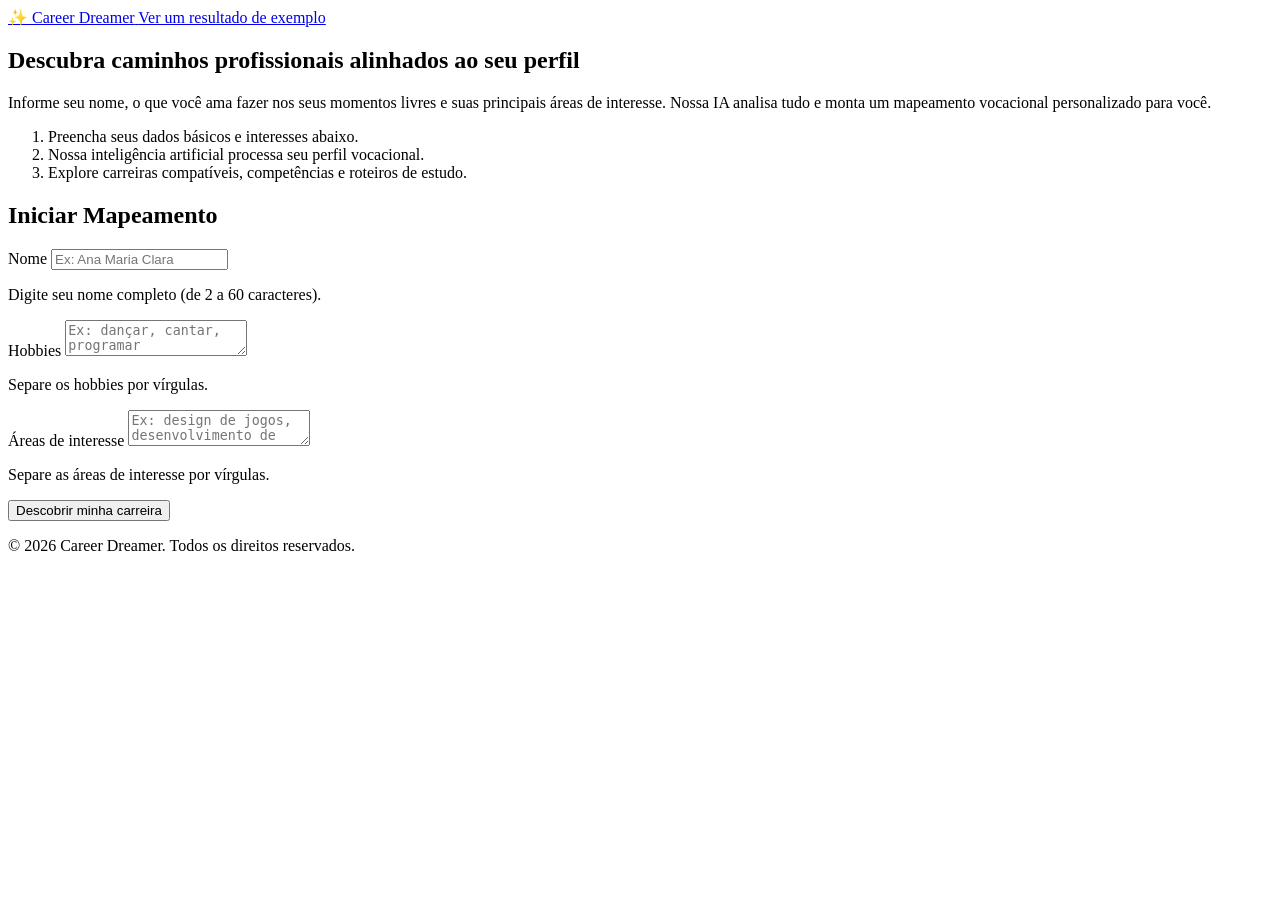
==== index.html @ ed5851cf "Add files via upload" ====
<!DOCTYPE html>
<html lang="pt-BR">
<head>
  <meta charset="UTF-8">
  <meta name="viewport" content="width=device-width, initial-scale=1.0">
  <title>Career Dreamer — Mapeamento Vocacional</title>
  <link rel="stylesheet" href="css/style.css">
</head>
<body>
  <header class="topo">
    <div class="container topo__conteudo">
      <a href="index.html" class="marca">
        <span class="marca__simbolo">✨</span>
        <span>Career Dreamer</span>
      </a>
      <a href="resultado.html?exemplo" class="botao botao--secundario">Ver um resultado de exemplo</a>
    </div>
  </header>

  <main>
    <div class="container pagina-inicial">
      <section class="apresentacao">
        <h1>Descubra caminhos profissionais alinhados ao seu perfil</h1>
        <p class="apresentacao__texto">
          Informe seu nome, o que você ama fazer nos seus momentos livres e suas principais áreas de interesse. Nossa IA analisa tudo e monta um mapeamento vocacional personalizado para você.
        </p>
        <ol class="passos">
          <li>Preencha seus dados básicos e interesses abaixo.</li>
          <li>Nossa inteligência artificial processa seu perfil vocacional.</li>
          <li>Explore carreiras compatíveis, competências e roteiros de estudo.</li>
        </ol>
      </section>

      <section class="cartao">
        <h2 class="subtitulo-cartao">Iniciar Mapeamento</h2>
        <form id="form-perfil" class="formulario" novalidate>
          <div class="campo">
            <label for="nome">Nome</label>
            <input type="text" id="nome" name="nome" placeholder="Ex: Ana Maria Clara" required minlength="2" maxlength="60">
            <p class="dica">Digite seu nome completo (de 2 a 60 caracteres).</p>
          </div>

          <div class="campo">
            <label for="hobbies">Hobbies</label>
            <textarea id="hobbies" name="hobbies" placeholder="Ex: dançar, cantar, programar" required></textarea>
            <p class="dica">Separe os hobbies por vírgulas.</p>
          </div>

          <div class="campo">
            <label for="interesses">Áreas de interesse</label>
            <textarea id="interesses" name="interesses" placeholder="Ex: design de jogos, desenvolvimento de pessoas" required></textarea>
            <p class="dica">Separe as áreas de interesse por vírgulas.</p>
          </div>

          <button type="submit" id="botao-enviar" class="botao">Descobrir minha carreira</button>
        </form>
      </section>
    </div>
  </main>

  <footer class="rodape">
    <div class="container">
      <p>&copy; 2026 Career Dreamer. Todos os direitos reservados.</p>
    </div>
  </footer>

  <dialog id="modal-tarde" class="modal">
    <h3>Tente mais tarde</h3>
    <p>O serviço de inteligência artificial ainda não está disponível ou a URL da API não foi configurada. Por favor, tente novamente mais tarde ou explore o resultado de exemplo.</p>
    <div class="modal__acoes">
      <button type="button" id="fechar-modal" class="botao">Entendi</button>
    </div>
  </dialog>

  <!-- Scripts apontando corretamente para a pasta Javascript -->
  <script src="Javascript/config.js"></script>
  <script src="Javascript/app.js"></script>
</body>
</html>
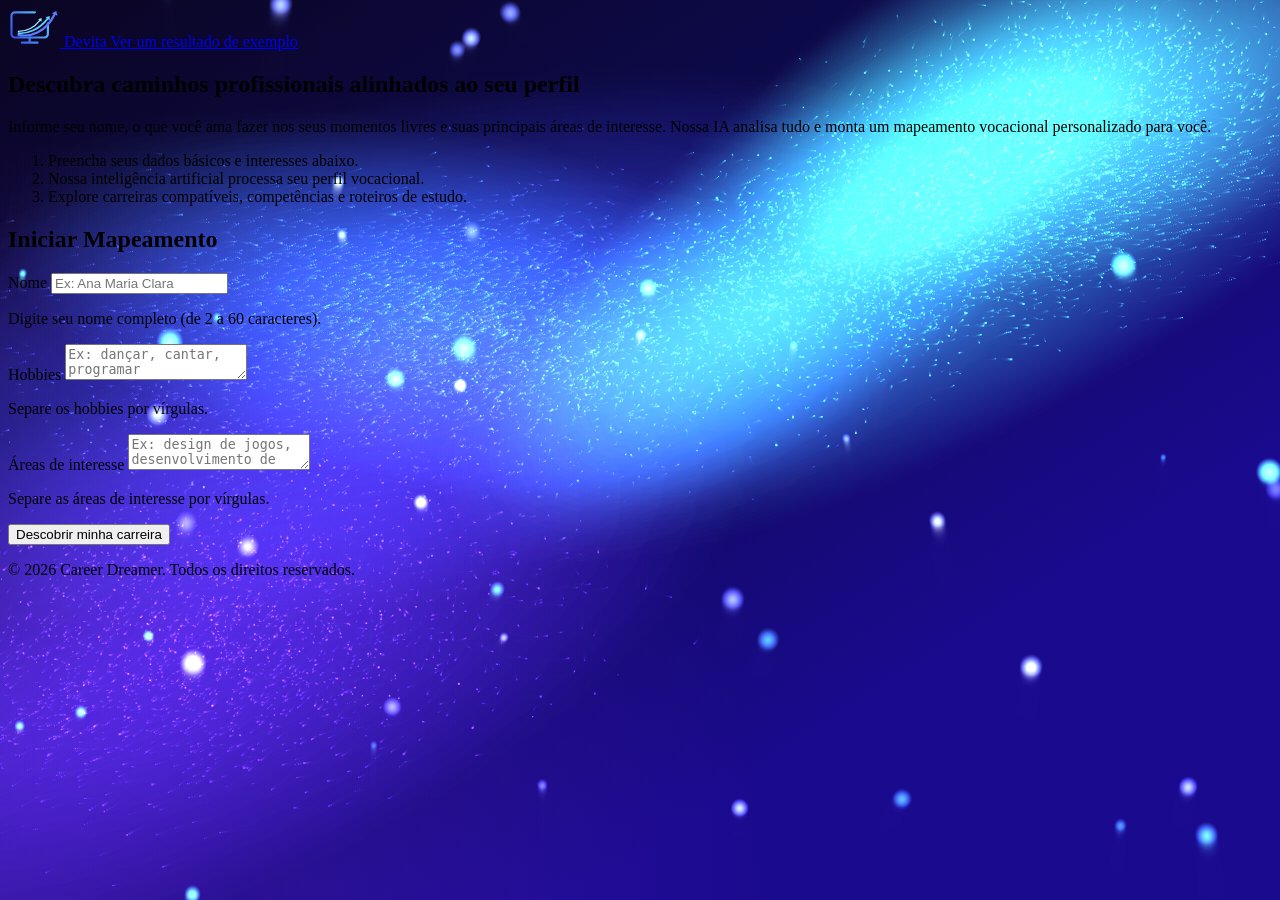
==== commit 30ca2672: "Add files via upload" ====
--- a/index.html
+++ b/index.html
@@ -7,12 +7,13 @@
   <link rel="stylesheet" href="css/style.css">
 </head>
 <body>
+  <canvas id="fundo-animado"></canvas>
   <header class="topo">
     <div class="container topo__conteudo">
-      <a href="index.html" class="marca">
-        <span class="marca__simbolo">✨</span>
-        <span>Career Dreamer</span>
-      </a>
+      <a class="marca" href="index.html">
+  <img class="marca__simbolo" src="devita-logo.svg" alt="" width="52" height="39">
+  Devita
+</a>
       <a href="resultado.html?exemplo" class="botao botao--secundario">Ver um resultado de exemplo</a>
     </div>
   </header>
@@ -75,5 +76,6 @@
   <!-- Scripts apontando corretamente para a pasta Javascript -->
   <script src="Javascript/config.js"></script>
   <script src="Javascript/app.js"></script>
+  <script src="Javascript/fundo.js"></script>
 </body>
 </html>
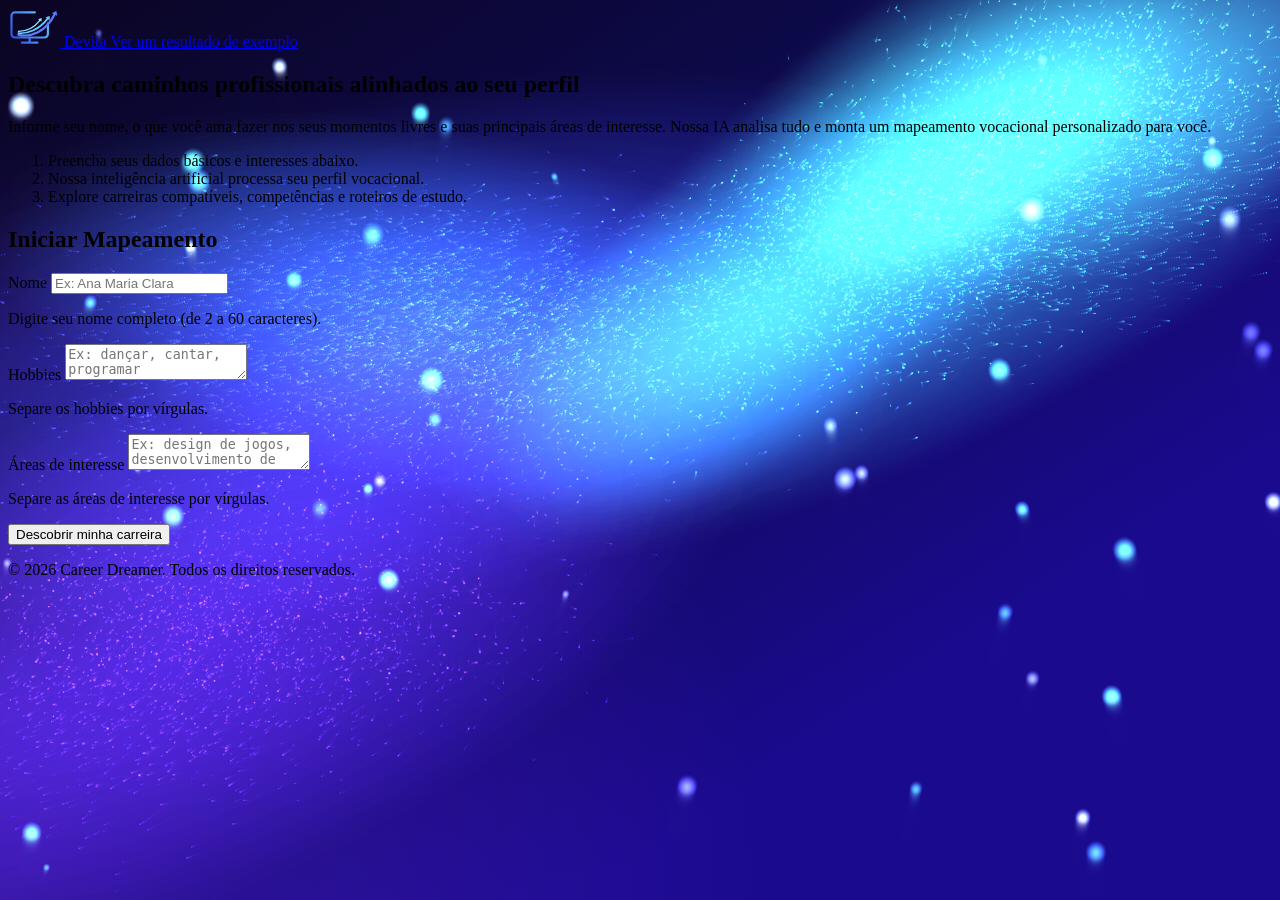
==== commit 5fe9551c: "Update index.html" ====
--- a/index.html
+++ b/index.html
@@ -4,7 +4,7 @@
   <meta charset="UTF-8">
   <meta name="viewport" content="width=device-width, initial-scale=1.0">
   <title>Career Dreamer — Mapeamento Vocacional</title>
-  <link rel="stylesheet" href="css/style.css">
+  <link rel="stylesheet" href="css/style">
 </head>
 <body>
   <canvas id="fundo-animado"></canvas>
@@ -78,4 +78,4 @@
   <script src="Javascript/app.js"></script>
   <script src="Javascript/fundo.js"></script>
 </body>
-</html>+</html>
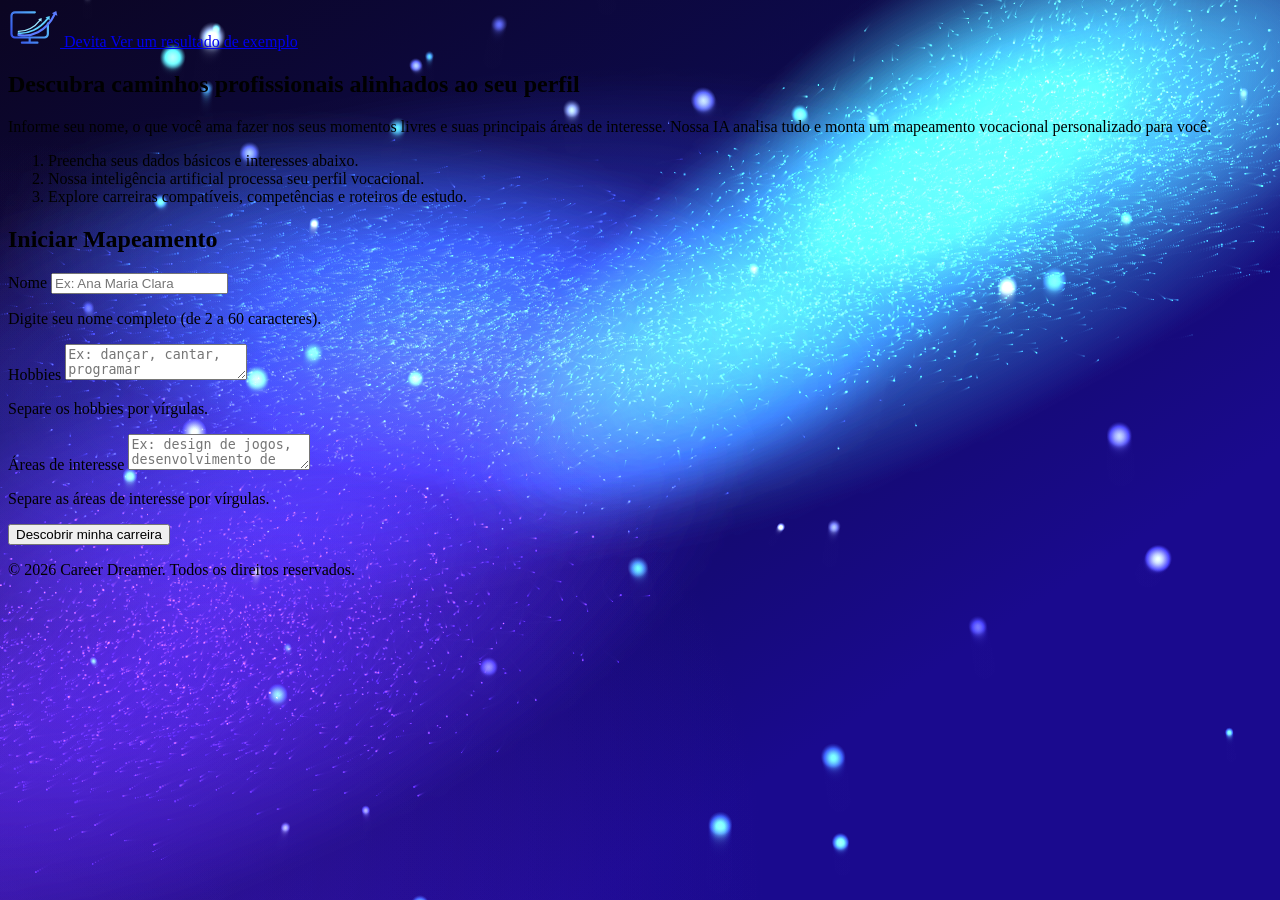
==== commit f13973f3: "Fix HTML formatting and update stylesheet link" ====
--- a/index.html
+++ b/index.html
@@ -4,7 +4,7 @@
   <meta charset="UTF-8">
   <meta name="viewport" content="width=device-width, initial-scale=1.0">
   <title>Career Dreamer — Mapeamento Vocacional</title>
-  <link rel="stylesheet" href="css/style">
+  <link rel="stylesheet" href="CSS/style">
 </head>
 <body>
   <canvas id="fundo-animado"></canvas>
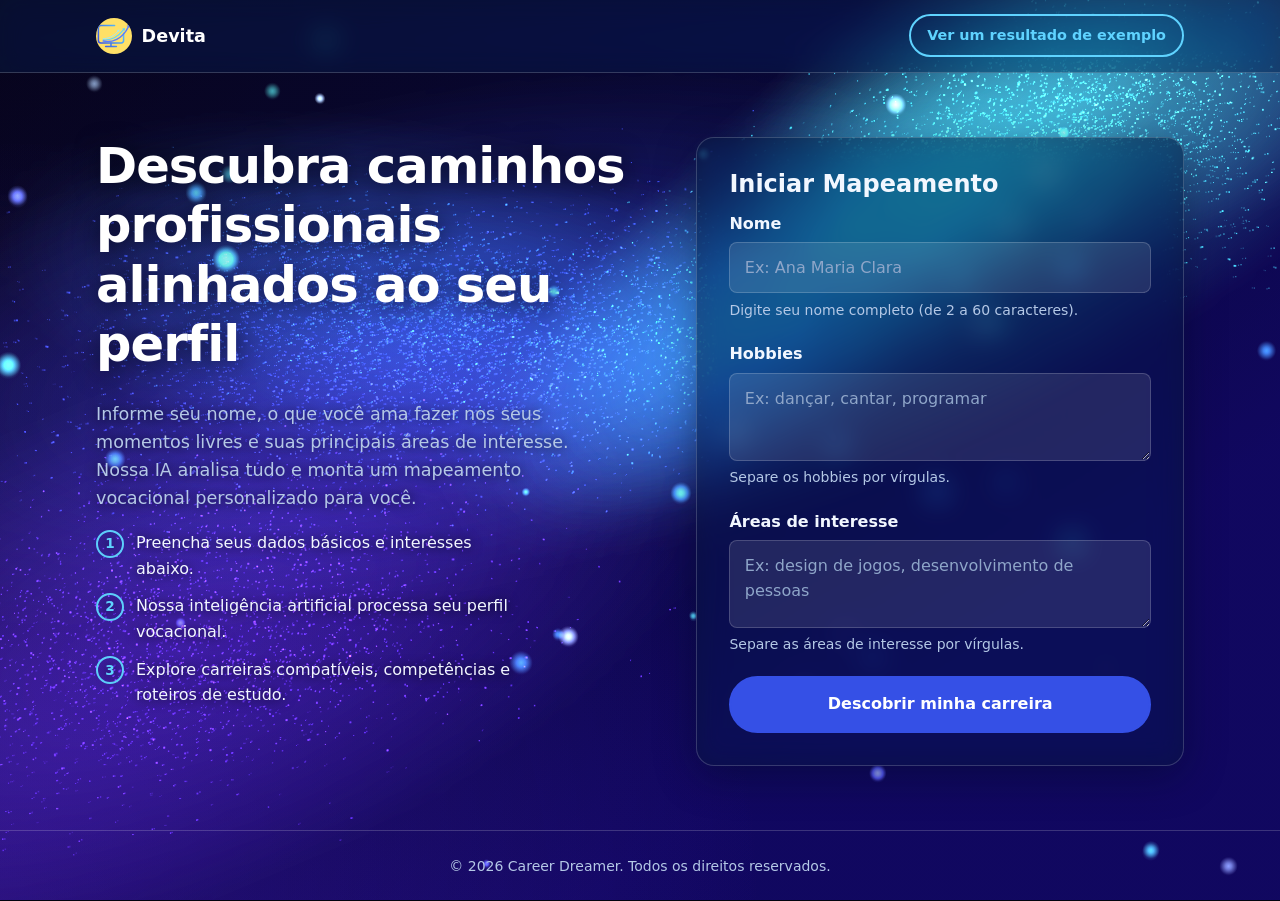
==== commit d94988a6: "Add files via upload" ====
--- a/index.html
+++ b/index.html
@@ -4,7 +4,7 @@
   <meta charset="UTF-8">
   <meta name="viewport" content="width=device-width, initial-scale=1.0">
   <title>Career Dreamer — Mapeamento Vocacional</title>
-  <link rel="stylesheet" href="CSS/style">
+  <link rel="stylesheet" href="CSS/style.css">
 </head>
 <body>
   <canvas id="fundo-animado"></canvas>
@@ -78,4 +78,4 @@
   <script src="Javascript/app.js"></script>
   <script src="Javascript/fundo.js"></script>
 </body>
-</html>
+</html>
--- a/CSS/style.css
+++ b/CSS/style.css
@@ -0,0 +1,514 @@
+
+/* ==========================================================================
+   Career Dreamer — tema escuro com vidro sobre fundo de ondas azuis
+   Organização: 1. Variáveis  2. Base  3. Layout  4. Componentes
+                5. Página inicial  6. Página de resultado  7. Acessibilidade
+                8. Fundo animado
+   ========================================================================== */
+ 
+/* 1. Variáveis ----------------------------------------------------------- */
+:root {
+  --cor-papel: #01040f;                       /* fundo da página */
+  --cor-superficie: rgba(8, 22, 56, 0.55);    /* cartões de vidro */
+  --cor-campo: rgba(255, 255, 255, 0.10);     /* inputs */
+  --cor-tinta: #f2f7ff;                       /* texto principal */
+  --cor-tinta-suave: #b4c8e6;                 /* texto secundário */
+  --cor-borda: rgba(255, 255, 255, 0.18);
+  --cor-primaria: #3550e6;
+  --cor-primaria-escura: #2a40c0;
+  --cor-destaque: #5fd3ff;                    /* azul neon das ondas */
+  --cor-marca-texto: #ffe066;
+  --cor-sucesso: #4fe0a8;
+  --cor-erro: #ff7a70;
+ 
+  --fonte-titulo: ui-rounded, "SF Pro Rounded", "Nunito", "Segoe UI", system-ui, sans-serif;
+  --fonte-texto: system-ui, -apple-system, "Segoe UI", Roboto, sans-serif;
+ 
+  --raio-pequeno: 8px;
+  --raio-grande: 18px;
+  --largura-max: 70rem;
+  --vidro: blur(14px) saturate(140%);
+}
+ 
+/* 2. Base ---------------------------------------------------------------- */
+*,
+*::before,
+*::after {
+  box-sizing: border-box;
+}
+ 
+[hidden] {
+  display: none !important;
+}
+ 
+body {
+  margin: 0;
+  min-height: 100vh;
+  display: flex;
+  flex-direction: column;
+  background: var(--cor-papel);
+  color: var(--cor-tinta);
+  font-family: var(--fonte-texto);
+  font-size: 1rem;
+  line-height: 1.6;
+}
+ 
+h1,
+h2,
+h3,
+h4 {
+  margin: 0 0 0.5em;
+  font-family: var(--fonte-titulo);
+  line-height: 1.2;
+}
+ 
+p {
+  margin: 0 0 1em;
+}
+ 
+a {
+  color: var(--cor-destaque);
+}
+ 
+*:focus {
+  outline: none;
+}
+ 
+*:focus-visible {
+  outline: 3px solid var(--cor-destaque);
+  outline-offset: 2px;
+}
+ 
+/* 3. Layout -------------------------------------------------------------- */
+.container {
+  width: 100%;
+  max-width: var(--largura-max);
+  margin-inline: auto;
+  padding-inline: 1rem;
+}
+ 
+main {
+  flex: 1;
+}
+ 
+.topo {
+  background: rgba(10, 30, 70, 0.45);
+  -webkit-backdrop-filter: var(--vidro);
+  backdrop-filter: var(--vidro);
+  border-bottom: 1px solid var(--cor-borda);
+  color: #ffffff;
+}
+ 
+.topo__conteudo {
+  display: flex;
+  align-items: center;
+  justify-content: space-between;
+  gap: 1rem;
+  padding-block: 0.9rem;
+}
+ 
+.rodape {
+  padding-block: 1.5rem;
+  border-top: 1px solid var(--cor-borda);
+  color: var(--cor-tinta-suave);
+  font-size: 0.875rem;
+  text-align: center;
+}
+ 
+.rodape p {
+  margin: 0;
+}
+ 
+/* 4. Componentes --------------------------------------------------------- */
+.marca {
+  display: inline-flex;
+  align-items: center;
+  gap: 0.6rem;
+  color: #ffffff;
+  font-family: var(--fonte-titulo);
+  font-weight: 800;
+  font-size: 1.1rem;
+  text-decoration: none;
+  white-space: nowrap;
+}
+ 
+.marca__simbolo {
+  .marca__simbolo {
+  display: block;
+  width: 3.25rem;
+  height: auto;
+}
+  display: grid;
+  place-items: center;
+  width: 2.25rem;
+  height: 2.25rem;
+  border-radius: 50%;
+  background: var(--cor-marca-texto);
+  color: #1b2140;
+  font-size: 0.95rem;
+}
+ 
+.cartao {
+  background: var(--cor-superficie);
+  -webkit-backdrop-filter: var(--vidro);
+  backdrop-filter: var(--vidro);
+  border: 1px solid var(--cor-borda);
+  border-radius: var(--raio-grande);
+  padding: clamp(1.25rem, 4vw, 2rem);
+  box-shadow: 0 10px 40px rgba(0, 10, 40, 0.45);
+}
+ 
+.subtitulo {
+  font-size: 1.15rem;
+  margin-top: 2rem;
+  margin-bottom: 0.5em;
+  font-family: var(--fonte-titulo);
+  font-weight: 700;
+}
+ 
+.subtitulo-cartao {
+  font-size: 1.5rem;
+  margin-bottom: 0.5em;
+  font-family: var(--fonte-titulo);
+  font-weight: 700;
+}
+ 
+.botao {
+  display: inline-flex;
+  align-items: center;
+  justify-content: center;
+  padding: 0.85rem 1.4rem;
+  border: 2px solid var(--cor-primaria);
+  border-radius: 999px;
+  background: var(--cor-primaria);
+  color: #ffffff;
+  font: inherit;
+  font-weight: 700;
+  text-decoration: none;
+  cursor: pointer;
+  transition: background-color 0.2s, border-color 0.2s, box-shadow 0.2s;
+  width: 100%;
+}
+ 
+.botao:hover:not(:disabled) {
+  background: var(--cor-primaria-escura);
+  border-color: var(--cor-primaria-escura);
+  box-shadow: 0 0 24px rgba(95, 211, 255, 0.35);
+}
+ 
+.botao:disabled {
+  opacity: 0.65;
+  cursor: progress;
+}
+ 
+.botao--secundario {
+  width: auto;
+  white-space: nowrap;
+  background: transparent;
+  border-color: var(--cor-destaque);
+  color: var(--cor-destaque);
+  padding: 0.5rem 1rem;
+  font-size: 0.9rem;
+}
+ 
+.botao--secundario:hover:not(:disabled) {
+  background: var(--cor-destaque);
+  border-color: var(--cor-destaque);
+  color: #01040f;
+}
+ 
+/* Formulário */
+.formulario {
+  display: flex;
+  flex-direction: column;
+  gap: 1.25rem;
+}
+ 
+.campo {
+  display: flex;
+  flex-direction: column;
+  gap: 0.35rem;
+}
+ 
+.campo label {
+  font-weight: 700;
+  color: var(--cor-tinta);
+  cursor: pointer;
+}
+ 
+.campo input,
+.campo textarea {
+  width: 100%;
+  padding: 0.75rem 0.9rem;
+  border: 1.5px solid var(--cor-borda);
+  border-radius: var(--raio-pequeno);
+  background: var(--cor-campo);
+  color: var(--cor-tinta);
+  font: inherit;
+}
+ 
+.campo textarea {
+  min-height: 5.5rem;
+  resize: vertical;
+}
+ 
+.campo input::placeholder,
+.campo textarea::placeholder {
+  color: #8fa6c9;
+}
+ 
+.campo input:focus,
+.campo textarea:focus {
+  background: rgba(255, 255, 255, 0.16);
+  border-color: var(--cor-destaque);
+}
+ 
+.campo input:user-invalid,
+.campo textarea:user-invalid {
+  border-color: var(--cor-erro);
+}
+ 
+.dica {
+  margin: 0;
+  font-size: 0.875rem;
+  color: var(--cor-tinta-suave);
+}
+ 
+/* Modal (elemento <dialog> nativo) */
+.modal {
+  width: min(26rem, 100% - 2rem);
+  padding: 1.75rem;
+  border: 1px solid var(--cor-borda);
+  border-top: 6px solid var(--cor-marca-texto);
+  border-radius: var(--raio-grande);
+  background: #0a1838;
+  color: var(--cor-tinta);
+  box-shadow: 0 20px 50px rgba(0, 0, 0, 0.6);
+}
+ 
+.modal::backdrop {
+  background: rgba(1, 4, 15, 0.7);
+}
+ 
+.modal__acoes {
+  display: flex;
+  justify-content: flex-end;
+  margin-top: 1.5rem;
+}
+ 
+/* 5. Página inicial ------------------------------------------------------ */
+.pagina-inicial {
+  display: grid;
+  gap: 2rem;
+  padding-block: 2.5rem;
+}
+ 
+.apresentacao h1,
+.titulo-principal {
+  margin: 0 0 0.5em;
+  font-family: var(--fonte-titulo);
+  font-weight: 800;
+  line-height: 1.2;
+  font-size: clamp(2rem, 5vw, 3.1rem);
+  letter-spacing: -0.02em;
+  max-width: 16ch;
+  color: #ffffff;
+  text-shadow: 0 2px 24px rgba(1, 4, 15, 0.8);   /* garante leitura sobre as linhas brilhantes */
+}
+ 
+.apresentacao__texto {
+  max-width: 46ch;
+  font-size: 1.1rem;
+  color: var(--cor-tinta-suave);
+  text-shadow: 0 1px 12px rgba(1, 4, 15, 0.9);
+}
+ 
+.passos {
+  margin: 0;
+  padding: 0;
+  list-style: none;
+  counter-reset: passo;
+  display: grid;
+  gap: 0.75rem;
+  max-width: 42ch;
+  color: var(--cor-tinta);
+  text-shadow: 0 1px 12px rgba(1, 4, 15, 0.9);
+}
+ 
+.passos li,
+.passos .passo {
+  counter-increment: passo;
+  display: flex;
+  gap: 0.75rem;
+  align-items: baseline;
+}
+ 
+.passos li::before,
+.passos .passo::before {
+  content: counter(passo);
+  flex-shrink: 0;
+  display: grid;
+  place-items: center;
+  width: 1.75rem;
+  height: 1.75rem;
+  border-radius: 50%;
+  border: 2px solid var(--cor-destaque);
+  color: var(--cor-destaque);
+  font-family: var(--fonte-titulo);
+  font-weight: 800;
+  font-size: 0.85rem;
+}
+ 
+@media (min-width: 860px) {
+  .pagina-inicial {
+    grid-template-columns: 1.1fr 1fr;
+    align-items: start;
+    gap: 4rem;
+    padding-block: 4rem;
+  }
+}
+ 
+/* 6. Página de resultado ------------------------------------------------- */
+.pagina-resultado {
+  padding-block: 2.5rem 4rem;
+}
+ 
+.pagina-resultado h1 {
+  font-size: clamp(1.8rem, 4.5vw, 2.6rem);
+  color: #ffffff;
+}
+ 
+.sintese {
+  max-width: 60ch;
+  font-size: 1.15rem;
+  color: var(--cor-tinta-suave);
+}
+ 
+.lista-carreiras {
+  margin: 0;
+  padding: 0;
+  list-style: none;
+  display: grid;
+  gap: 1.25rem;
+}
+ 
+.carreira--principal {
+  border: 2px solid var(--cor-destaque);
+  box-shadow: 0 0 40px rgba(95, 211, 255, 0.2);
+}
+ 
+.carreira__selo {
+  display: inline-block;
+  margin-bottom: 0.75rem;
+  padding: 0.15rem 0.7rem;
+  border-radius: 999px;
+  background: var(--cor-marca-texto);
+  color: #1b2140;
+  font-size: 0.85rem;
+  font-weight: 700;
+}
+ 
+.carreira__topo {
+  display: flex;
+  flex-wrap: wrap;
+  align-items: baseline;
+  justify-content: space-between;
+  gap: 0.5rem 1rem;
+}
+ 
+.carreira__titulo {
+  font-size: 1.4rem;
+  margin: 0;
+}
+ 
+.carreira__nota {
+  margin: 0;
+  color: var(--cor-sucesso);
+}
+ 
+.carreira__percentual {
+  font-family: var(--fonte-titulo);
+  font-size: 2rem;
+  font-weight: 800;
+  color: var(--cor-destaque);
+}
+ 
+.carreira__legenda {
+  font-size: 0.875rem;
+}
+ 
+.barra {
+  height: 10px;
+  margin-block: 0.75rem 1rem;
+  border-radius: 999px;
+  background: rgba(255, 255, 255, 0.12);
+  overflow: hidden;
+}
+ 
+.barra__nivel {
+  display: block;
+  width: var(--nivel, 0%);
+  height: 100%;
+  border-radius: inherit;
+  background: linear-gradient(90deg, var(--cor-primaria), var(--cor-destaque));
+  transition: width 0.8s ease-out;
+}
+ 
+.carreira__resumo {
+  max-width: 65ch;
+}
+ 
+.carreira h4 {
+  margin-top: 1.25rem;
+  font-size: 1rem;
+}
+ 
+.chips {
+  margin: 0;
+  padding: 0;
+  list-style: none;
+  display: flex;
+  flex-wrap: wrap;
+  gap: 0.5rem;
+}
+ 
+.chips li {
+  padding: 0.2rem 0.75rem;
+  border: 1px solid var(--cor-borda);
+  border-radius: 999px;
+  background: rgba(255, 255, 255, 0.06);
+  font-size: 0.9rem;
+}
+ 
+.roteiro {
+  margin: 0;
+  padding-left: 1.25rem;
+  color: var(--cor-tinta-suave);
+}
+ 
+.vazio {
+  max-width: 34rem;
+  margin-inline: auto;
+  text-align: center;
+}
+ 
+/* 7. Acessibilidade ------------------------------------------------------ */
+@media (prefers-reduced-motion: reduce) {
+  *,
+  *::before,
+  *::after {
+    transition: none !important;
+    animation: none !important;
+  }
+}
+ 
+/* 8. Fundo animado ------------------------------------------------------- */
+#fundo-animado {
+  position: fixed;
+  top: 0;
+  left: 0;
+  width: 100vw;
+  height: 100vh;
+  z-index: -1;           /* atrás de tudo */
+  pointer-events: none;  /* cliques passam direto */
+}
